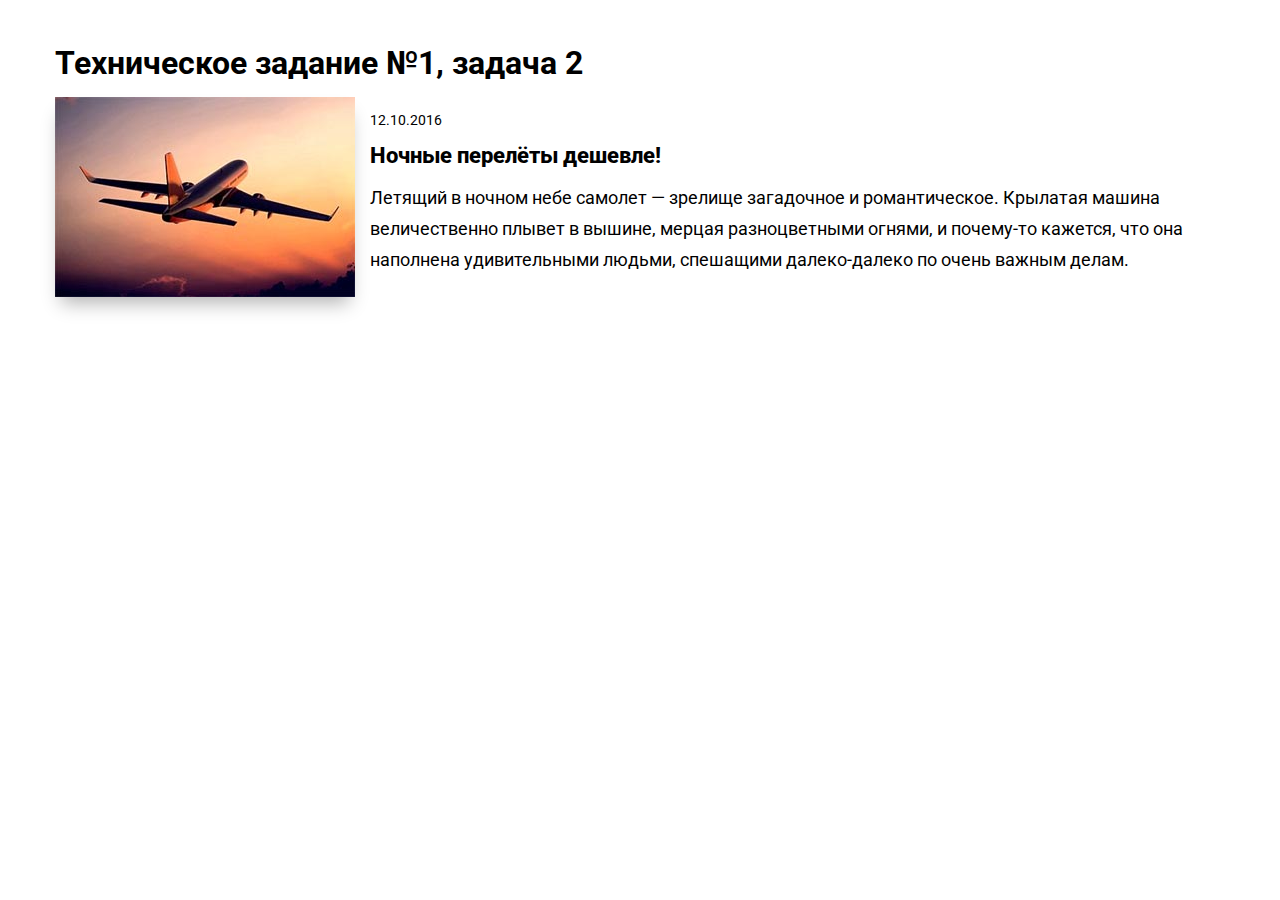
==== Tech-task-1_1/index.html @ 0bd4ebfc "edit folder" ====
<!DOCTYPE html>
<html lang="ru">

<head>
  <meta charset="UTF-8">
  <meta name="viewport" content="width=device-width, initial-scale=1.0">
  <meta http-equiv="X-UA-Compatible" content="ie=edge">
  <link rel="stylesheet" href="css/style.css">
  <link href="https://fonts.googleapis.com/css?family=Roboto" rel="stylesheet">
  <title>Техническое задание №1, задача 2</title>
</head>

<body>
  <section class="wrapper">
    <div class="content">
      <h1 class="bottom">Техническое задание №1, задача 2</h1>
      <div class="wrap">
        <div class="wrap__img">
          <img src="./img/img3.jpg" alt="Ночные перелёты дешевле!">
        </div>
        <div class="wrap__news">
          <div class="wrap__news-date bottom">
            12.10.2016
          </div>
          <div class="wrap__news-title bottom">
            Ночные перелёты дешевле!
          </div>
          <div class="wrap__news-text bottom">
            Летящий в ночном небе самолет — зрелище загадочное и романтическое. Крылатая машина величественно плывет в вышине, мерцая
            разноцветными огнями, и почему-то кажется, что она наполнена удивительными людьми, спешащими далеко-далеко по
            очень важным делам.
          </div>
        </div>
      </div>
    </div>
  </section>
</body>

</html>
---- Tech-task-1_1/css/style.css ----
body{
  box-sizing: border-box;
  font-family: 'Roboto', sans-serif;
}
img{
  max-width: 100%;
  height: auto;
  box-shadow: 0px 12px 18px -6px rgba(0, 0, 0, 0.3);
}
.wrapper{
  max-width: 1200px;
  margin: 0 auto;
}
.wrapper .content{
  padding: 15px;
}
.wrapper .content h1{
  font-size: 32px;
}
.content .wrap{
  display: flex;
  flex-wrap: wrap;
}
.wrap .wrap__img{
  flex: 0 1 300px;
  margin-right: 15px;
}
.wrap .wrap__news{
  flex: 0 1 70%;
  margin-left: -15px;
  padding: 15px;
}
.wrap .wrap__news .wrap__news-date{
  font-size: 14px;
}
.wrap .wrap__news .wrap__news-title{
  font-size: 22px;
  font-weight: 800;
}
.wrap .wrap__news .wrap__news-text{
  font-size: 18px;
  line-height: 1.7
}
.bottom{
  margin-bottom: 15px;
}
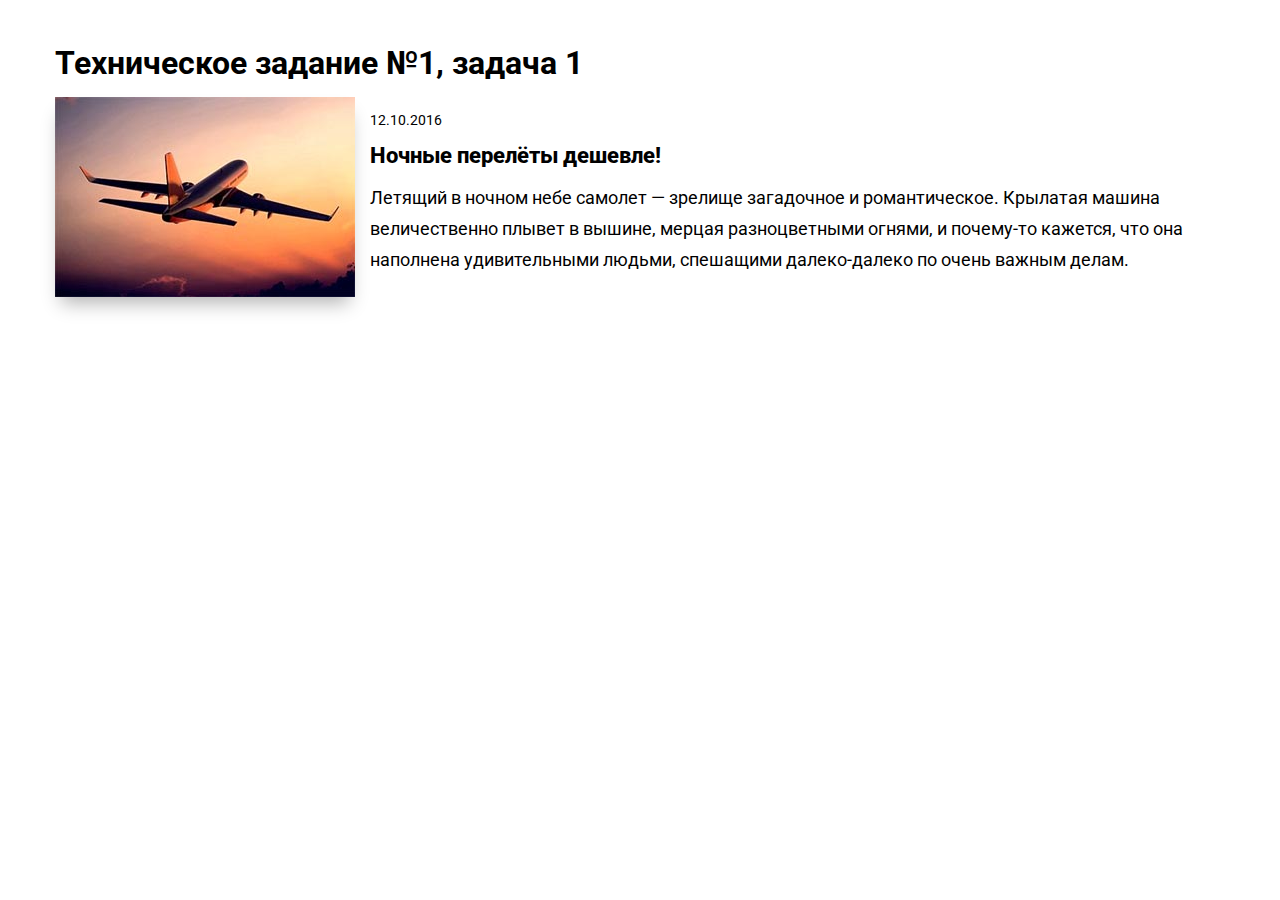
==== commit d49b93ba: "edit folder" ====
--- a/Tech-task-1_1/index.html
+++ b/Tech-task-1_1/index.html
@@ -7,13 +7,13 @@
   <meta http-equiv="X-UA-Compatible" content="ie=edge">
   <link rel="stylesheet" href="css/style.css">
   <link href="https://fonts.googleapis.com/css?family=Roboto" rel="stylesheet">
-  <title>Техническое задание №1, задача 2</title>
+  <title>Техническое задание №1, задача 1</title>
 </head>
 
 <body>
   <section class="wrapper">
     <div class="content">
-      <h1 class="bottom">Техническое задание №1, задача 2</h1>
+      <h1 class="bottom">Техническое задание №1, задача 1</h1>
       <div class="wrap">
         <div class="wrap__img">
           <img src="./img/img3.jpg" alt="Ночные перелёты дешевле!">
